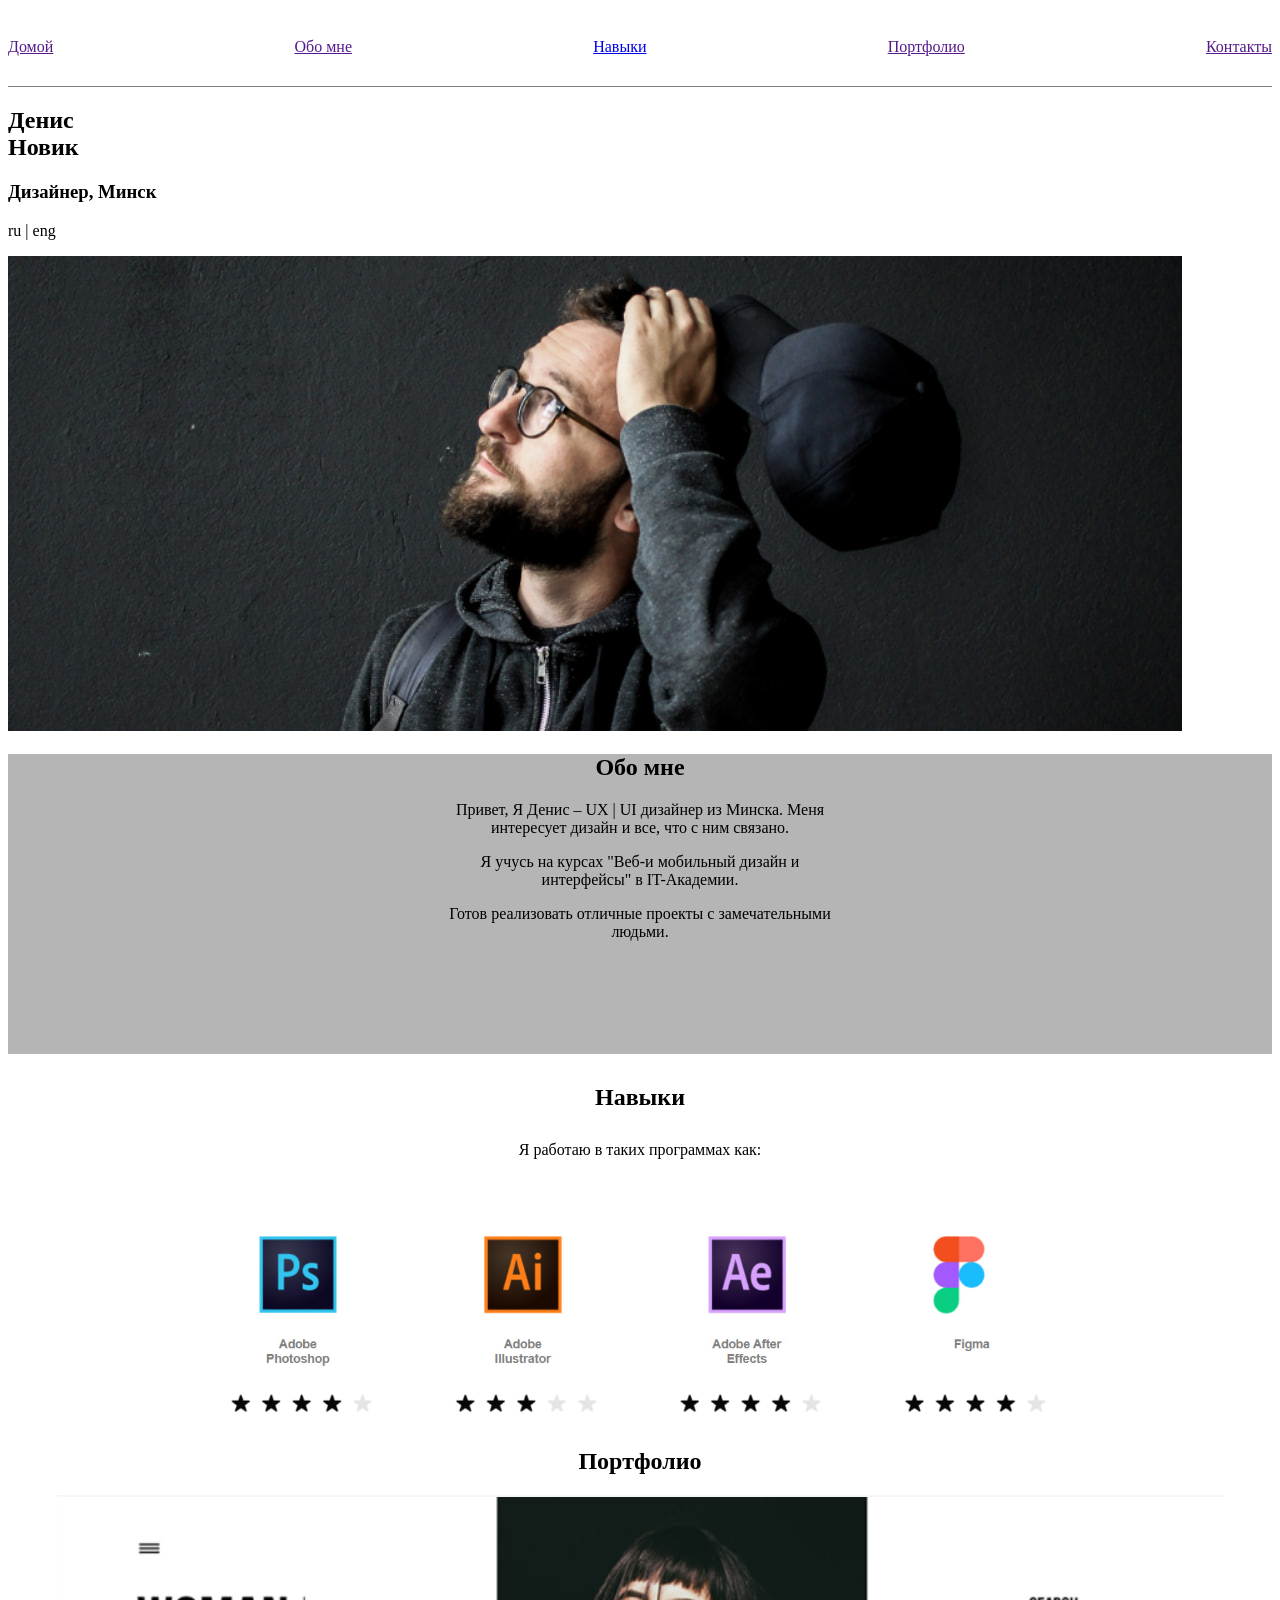
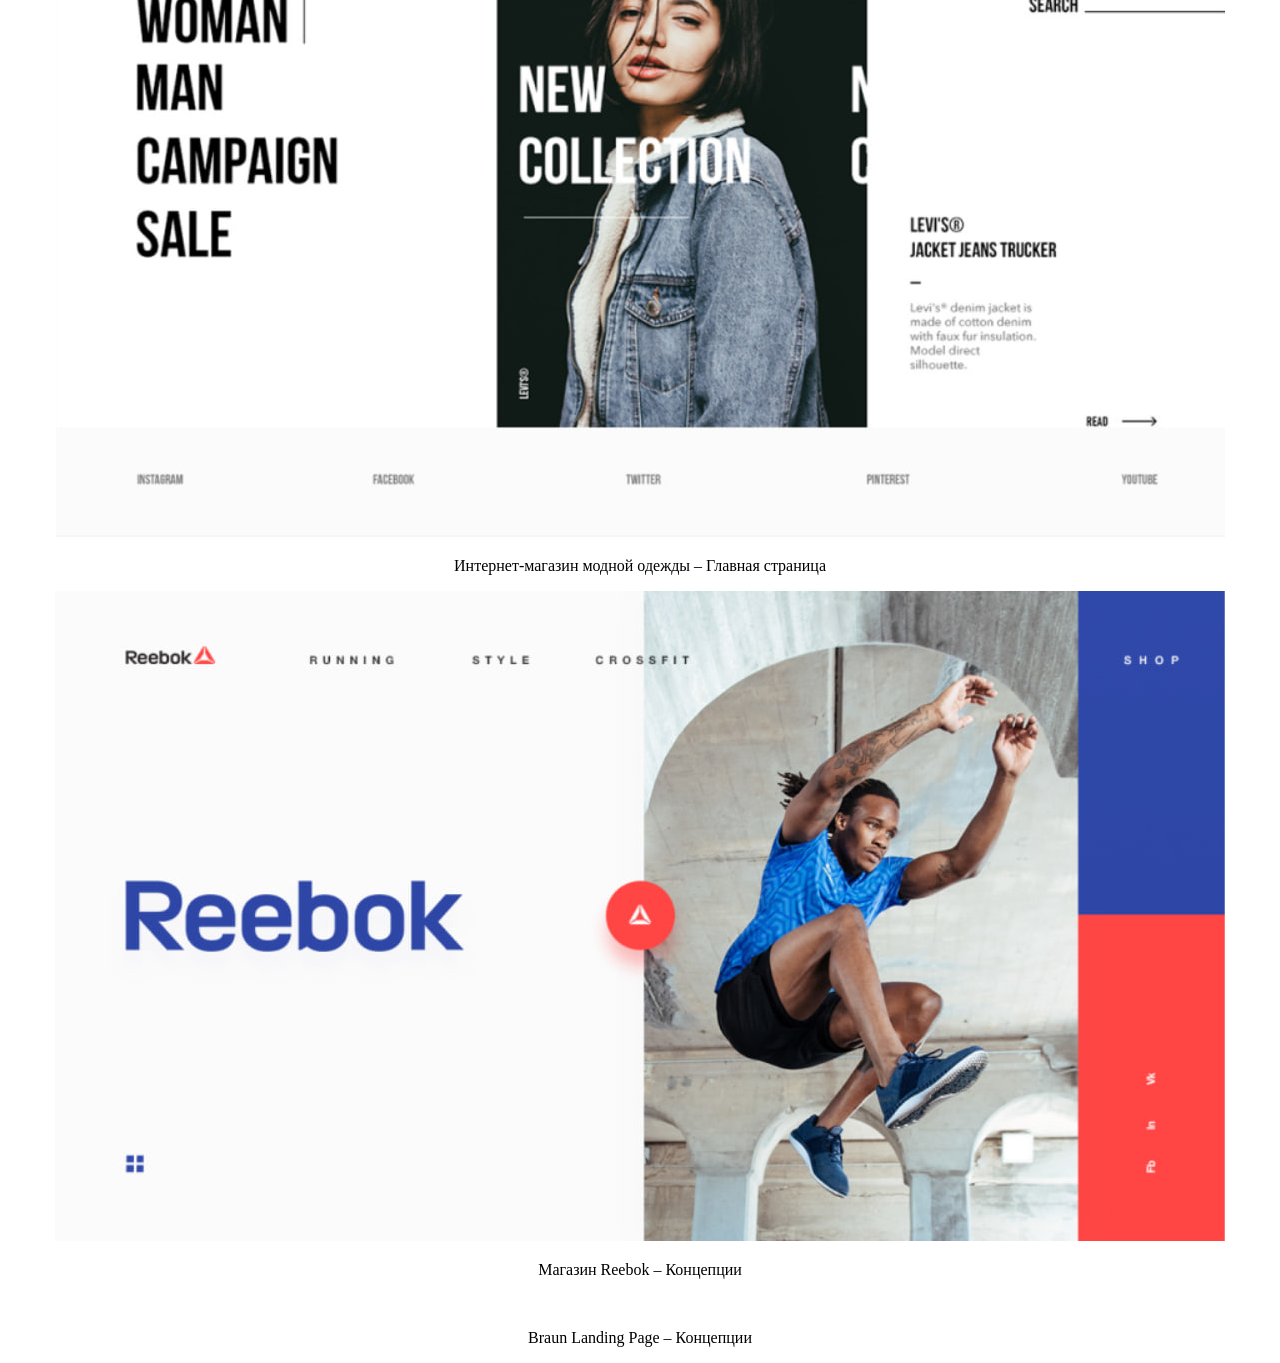
==== board/index.html @ c9e86550 "add board" ====
<!DOCTYPE html>
<html lang="en">
<head>
    <meta charset="UTF-8">
    <meta name="viewport" content="width=device-width, initial-scale=1.0">
    <link rel="stylesheet" href="style.css">
    <title>Document</title>
</head>
<body>
    <div class="container">
        <div class="page-grid">
            <header>
                <nav>
                    <a href="">Домой</a>
                    <a href="">Обо мне</a>
                    <a href=" ">Навыки</a>
                    <a href="">Портфолио</a>
                    <a href="">Контакты</a>
                </nav>

                <div class="line"></div>

                <div class="info">
                    <h2>Денис<br>Новик </h2>
                    <h3>Дизайнер, Минск</h3>
                    <p>ru <span class="colour-text">| eng</span></p>
                </div>

                <img  class="picture1" src="photos/denis.jpg">
            </header>
            <main>
                <div class="about-me">
                    <h2 class="text1">Обо мне</h2>
                    <p class="text1">Привет, Я Денис – UX | UI дизайнер из Минска. Меня <br>интересует дизайн и все, что с ним связано.</p>
                    <p class="text1">Я учусь на курсах "Веб-и мобильный дизайн и<br> интерфейсы" в IT-Академии.</p>
                    <p class="text1" style="margin-bottom: 70px;">Готов реализовать отличные проекты с замечательными <br>людьми.</p>
                </div>
                <div style="text-align: center;">
                    <h2 class="text2">Навыки</h2>
                    <p class="text2">Я работаю в таких программах как:</p>
                    <img src="photos/programs.jpg" style="width: 850px; margin-top: 40px;">
                </div>
                <div style="text-align: center;">
                    <h2>Портфолио</h2>
                    <img src="photos/photo1.jpg">
                    <p class="portfolio">Интернет-магазин модной одежды – Главная страница</p>
                    <img src="photos/photo2.jpg">
                    <p class="portfolio">Магазин Reebok – Концепции</p>
                    <img src="">
                    <p class="portfolio">Braun Landing Page – Концепции</p>
                </div>
            </main>
            <footer></footer>
        </div>
    </div>
    
</body>
</html>
---- board/style.css ----
.container {
    max-width: 1280px;
    margin: 0 auto;
    padding: 0 auto;
}

.page-grid {

}

header {
    padding-top: 30px;
}

nav {
    display: flex;
    justify-content: space-between;
}

/* .link {
    font-size: 10px;
    transition: opacity 0.2s;
}

.link:hover {
    opacity: 0.4;
} */

.line {
    height: 1px;
    width: 100%;
    background-color: gray;
    margin-top: 30px;
}

.about-me {
    background-color: rgb(182, 181, 181);
    height: 300px;
}

.text1 {
    text-align: center;
}

.text2 {
    margin-top: 30px;
}

.portfolio {
    
}
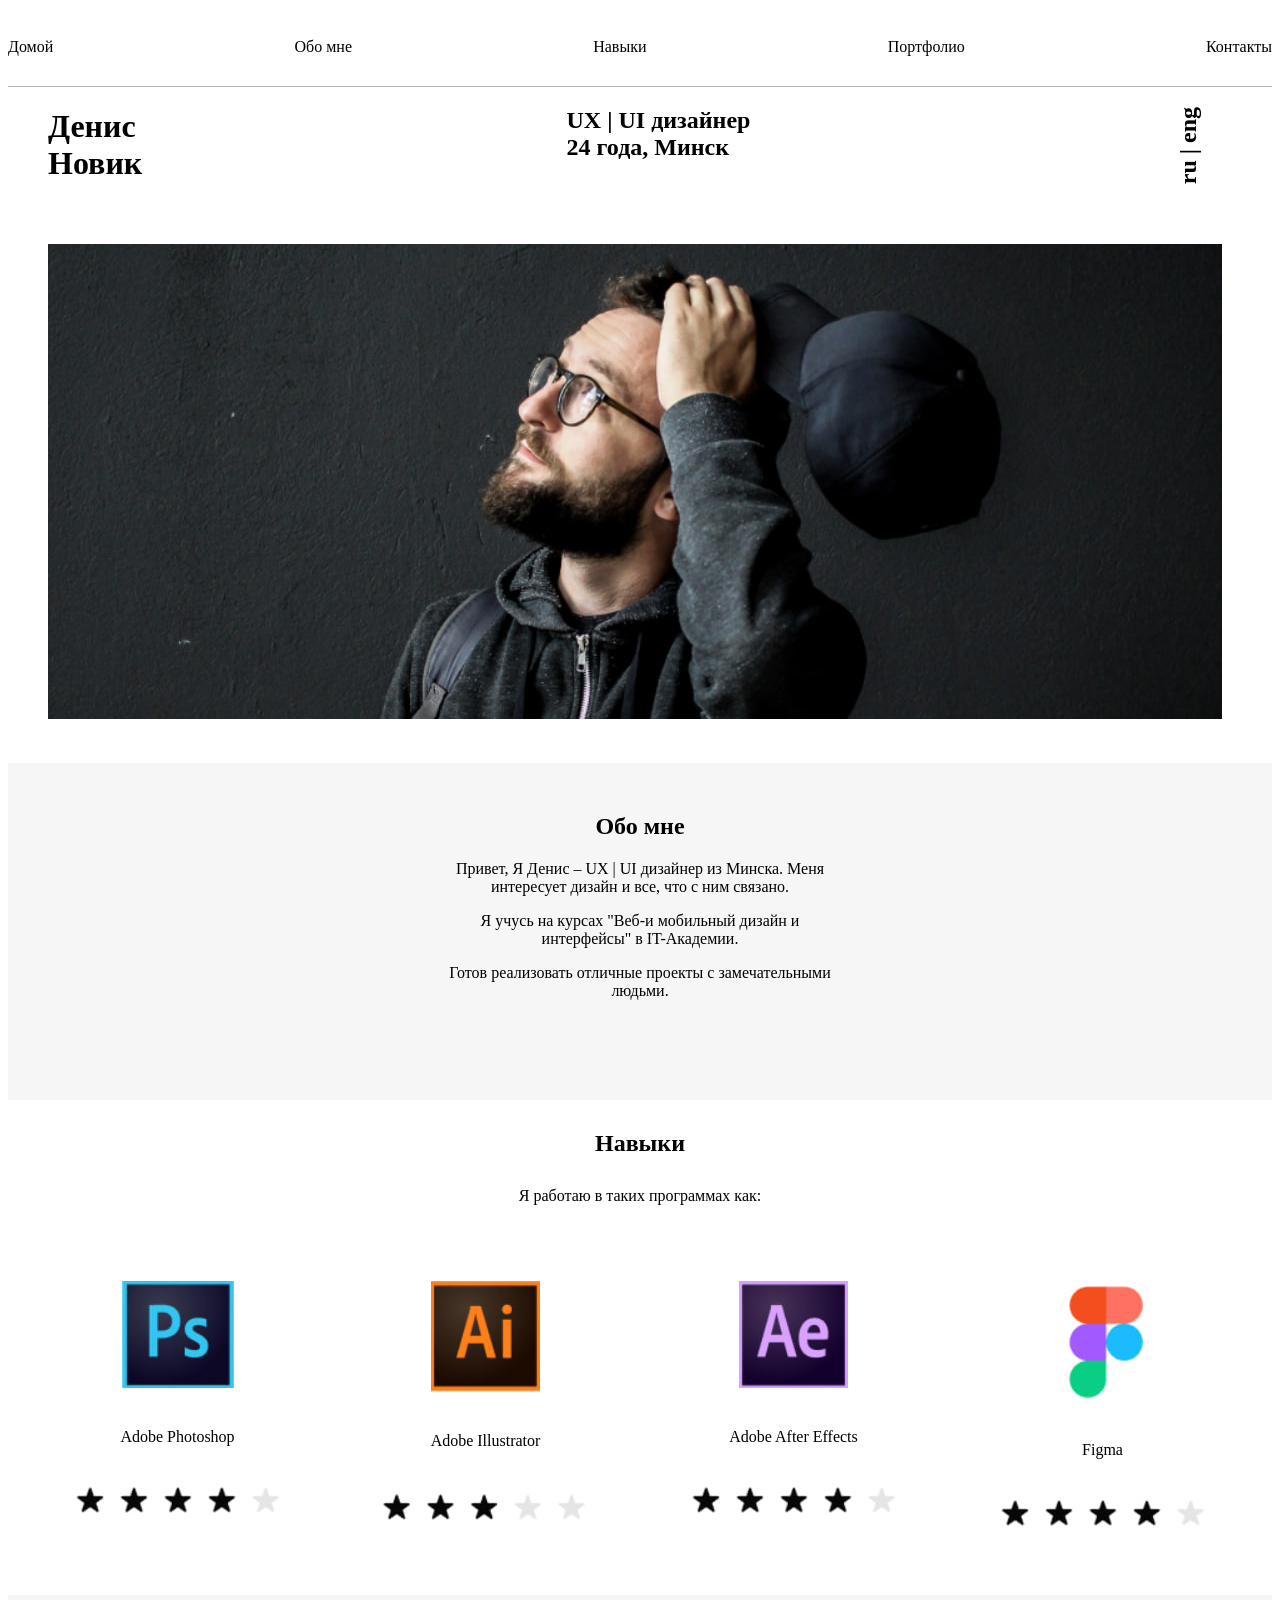
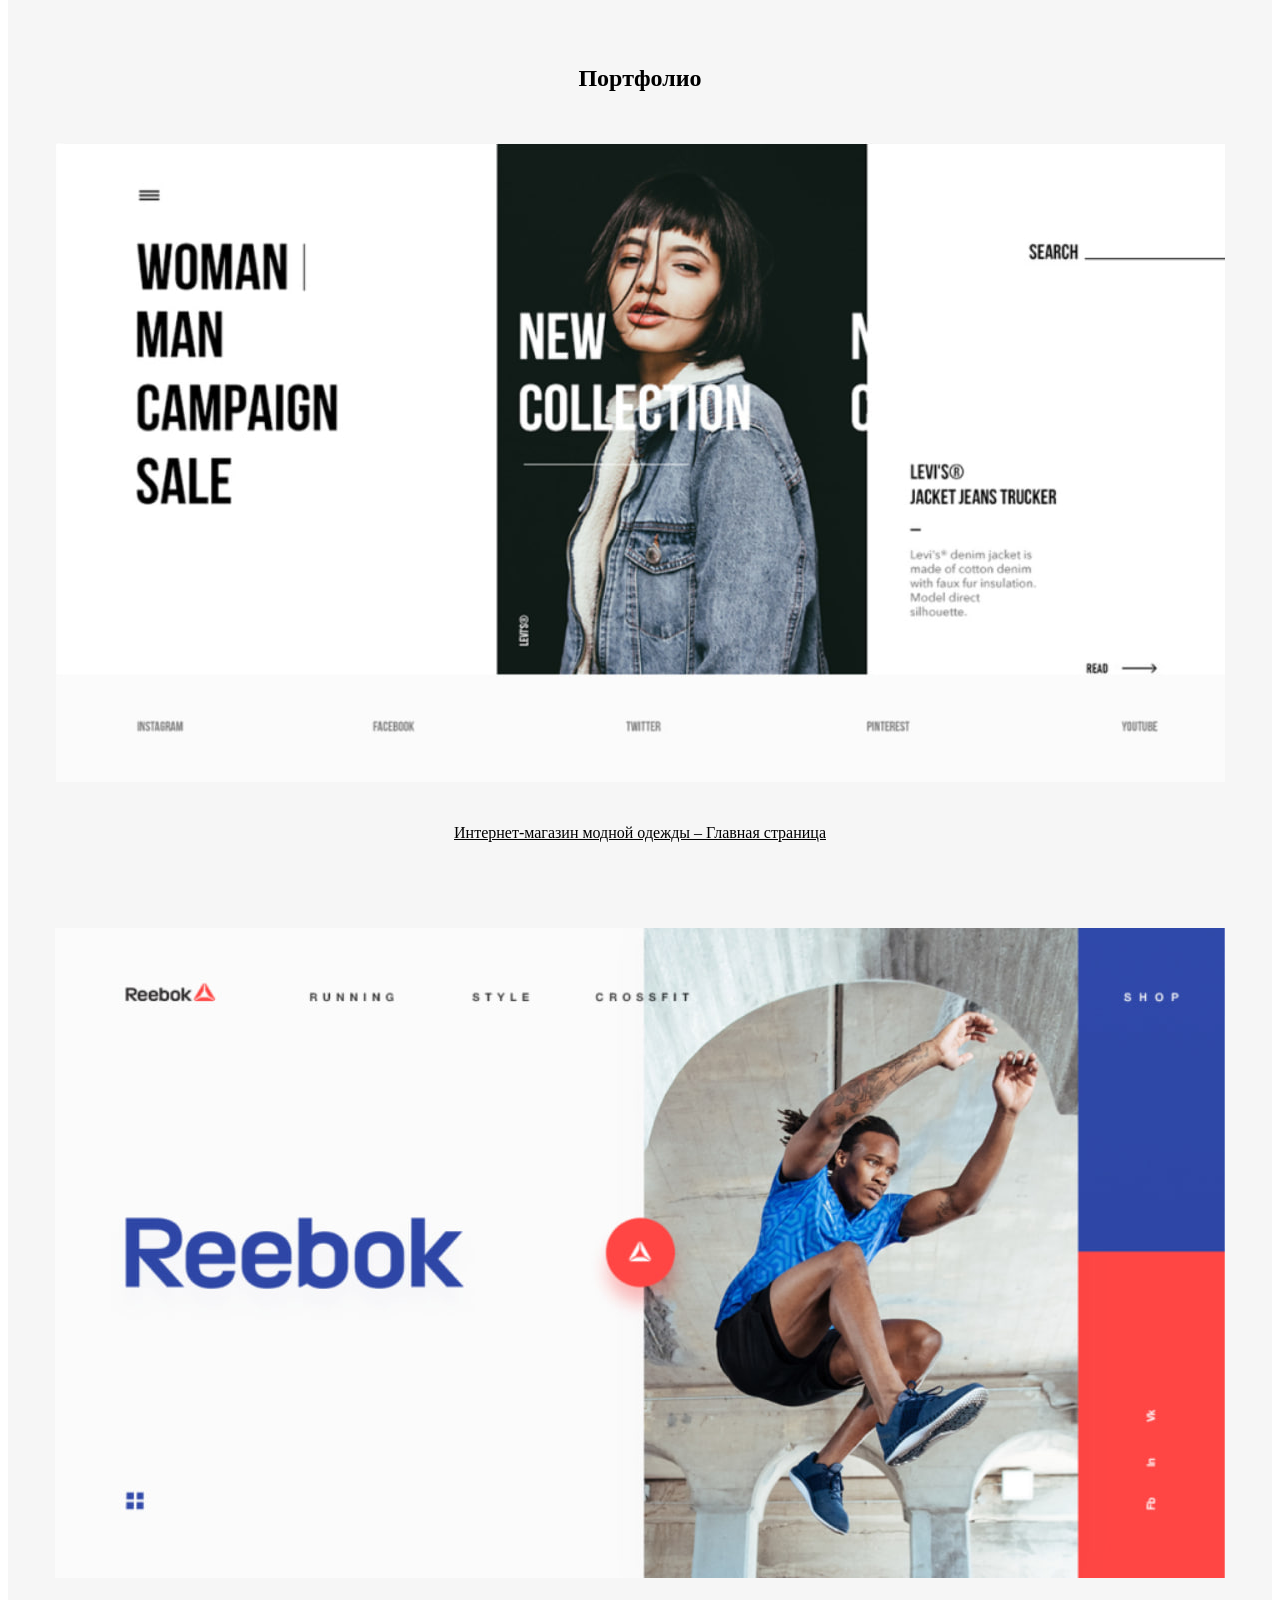
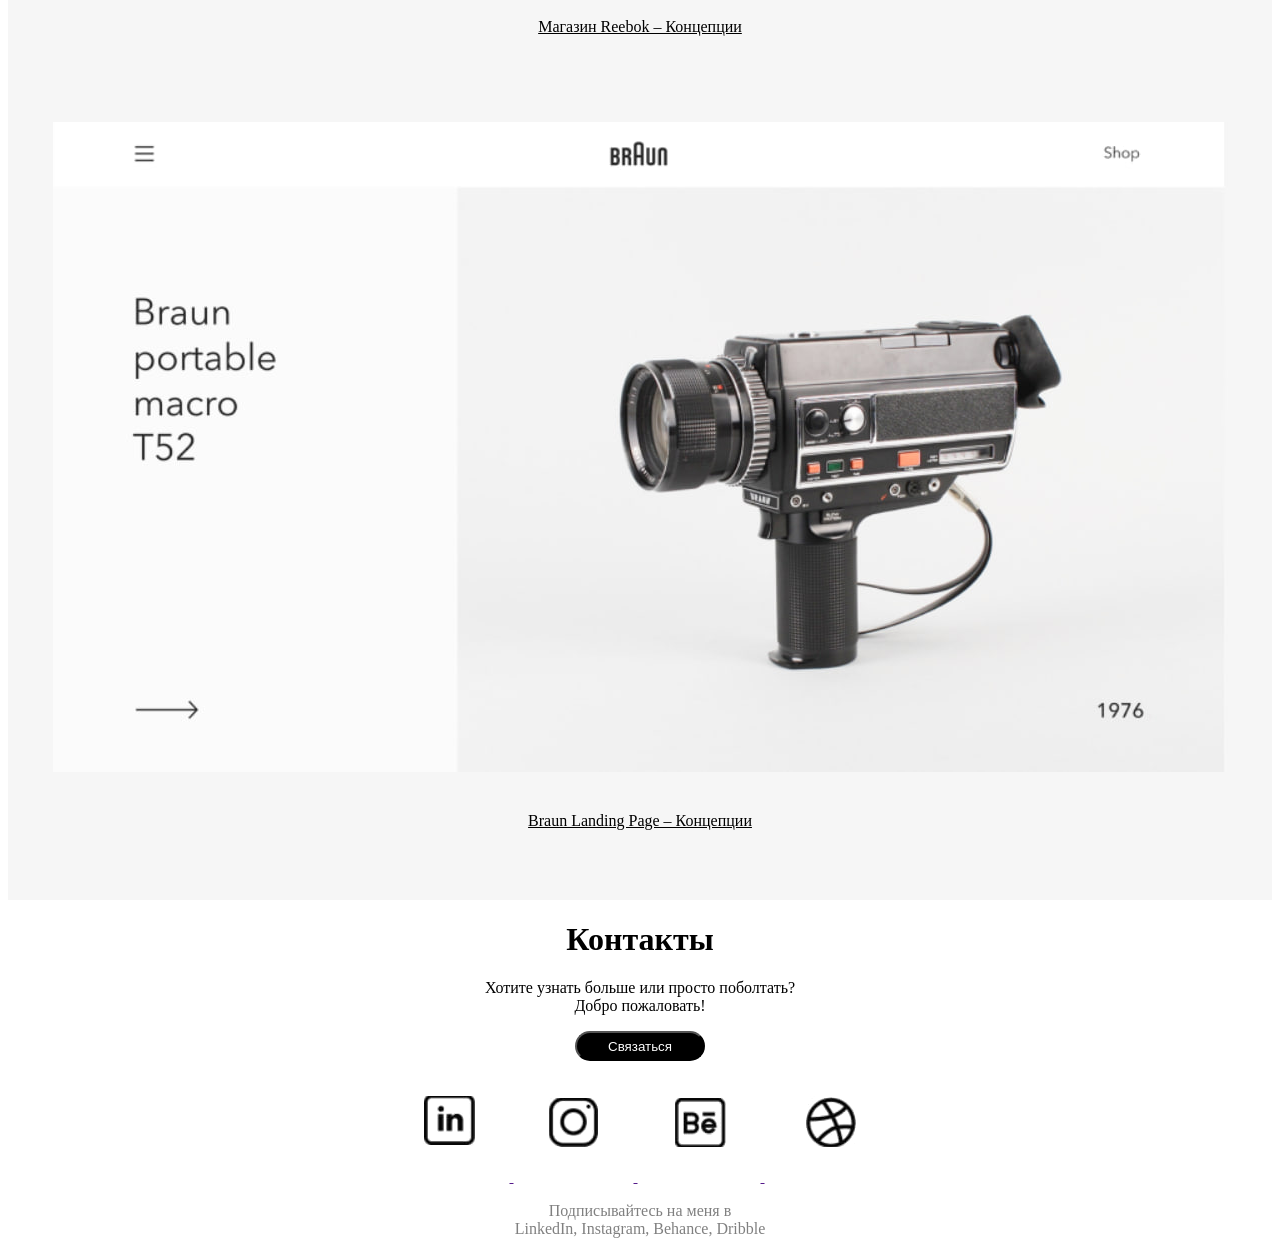
==== commit 75b7a597: "board is done" ====
--- a/board/index.html
+++ b/board/index.html
@@ -11,19 +11,19 @@
         <div class="page-grid">
             <header>
                 <nav>
-                    <a href="">Домой</a>
-                    <a href="">Обо мне</a>
-                    <a href=" ">Навыки</a>
-                    <a href="">Портфолио</a>
-                    <a href="">Контакты</a>
+                    <a class="navi">Домой</a>
+                    <a class="navi" href="">Обо мне</a>
+                    <a class="navi" href=" ">Навыки</a>
+                    <a class="navi" href="">Портфолио</a>
+                    <a class="navi" href="">Контакты</a>
                 </nav>
 
                 <div class="line"></div>
 
                 <div class="info">
-                    <h2>Денис<br>Новик </h2>
-                    <h3>Дизайнер, Минск</h3>
-                    <p>ru <span class="colour-text">| eng</span></p>
+                    <h1 style="margin-left: 40px;">Денис<br>Новик </h1>
+                    <h2>UX | UI дизайнер <br>24 года, Минск</h2>
+                    <h2 class="top" style="rotate: -90deg; margin-right: 20px;">ru <span class="colour-text">| eng</span></h2>
                 </div>
 
                 <img  class="picture1" src="photos/denis.jpg">
@@ -38,19 +38,61 @@
                 <div style="text-align: center;">
                     <h2 class="text2">Навыки</h2>
                     <p class="text2">Я работаю в таких программах как:</p>
-                    <img src="photos/programs.jpg" style="width: 850px; margin-top: 40px;">
+                    <div class="programs">
+                        <div>
+                            <img src="photos/photoshop.jpg">
+                            <p class="text">Adobe Photoshop</p>
+                            <img src="photos/4stars.jpg">
+                        </div>
+                        <div>
+                            <img src="photos/illustrator.jpg">
+                            <p class="text">Adobe Illustrator</p>
+                            <img src="photos/3stars.jpg">
+                        </div>
+                        <div>
+                            <img src="photos/ae.jpg">
+                            <p class="text">Adobe After Effects</p>
+                            <img src="photos/4stars.jpg">
+                        </div>
+                        <div>
+                            <img src="photos/figma.jpg">
+                            <p class="text">Figma</p>
+                            <img src="photos/4stars.jpg">
+                        </div>
+                    </div>
                 </div>
-                <div style="text-align: center;">
-                    <h2>Портфолио</h2>
+                <div style="text-align: center; background-color: #F6F6F6; padding-top: 50px;">
+                    <h2 style="padding-bottom: 30px;">Портфолио</h2>
                     <img src="photos/photo1.jpg">
                     <p class="portfolio">Интернет-магазин модной одежды – Главная страница</p>
                     <img src="photos/photo2.jpg">
                     <p class="portfolio">Магазин Reebok – Концепции</p>
-                    <img src="">
+                    <img src="photos/photo3.jpg">
                     <p class="portfolio">Braun Landing Page – Концепции</p>
                 </div>
             </main>
-            <footer></footer>
+            <footer style="text-align: center;">
+                <div>
+                    <h1>Контакты</h1>
+                    <p>Хотите узнать больше или просто поболтать? <br> Добро пожаловать!</p>
+                    <button>Связаться</button>
+                </div>
+                <div>
+                    <a href="">
+                        <img src="photos/linked.jpg" class="footPh">
+                    </a>
+                    <a href="">
+                        <img src="photos/inst.jpg" class="footPh">
+                    </a>
+                    <a href="">
+                        <img src="photos/be.jpg" class="footPh">
+                    </a>
+                    <a href="">
+                        <img src="photos/dribble.jpg" class="footPh">
+                    </a>
+                </div>
+                <p style="color: gray;">Подписывайтесь на меня в <br> LinkedIn, Instagram, Behance, Dribble</p>
+            </footer>
         </div>
     </div>
     
--- a/board/style.css
+++ b/board/style.css
@@ -4,12 +4,29 @@
     padding: 0 auto;
 }
 
-.page-grid {
-
+.picture1 {
+    padding: 40px;
+}
+header {
+    padding-top: 30px;
 }
 
-header {
-    padding-top: 30px;
+.info {
+    display: flex;
+    justify-content: space-between;
+}
+
+.top:hover {
+    color: rgb(182, 181, 181);
+}
+
+.navi {
+    color: black;
+    text-decoration: none;
+}
+
+.navi:hover {
+    color: rgb(182, 181, 181);
 }
 
 nav {
@@ -17,25 +34,18 @@
     justify-content: space-between;
 }
 
-/* .link {
-    font-size: 10px;
-    transition: opacity 0.2s;
-}
-
-.link:hover {
-    opacity: 0.4;
-} */
-
 .line {
     height: 1px;
     width: 100%;
-    background-color: gray;
+    background-color: rgb(182, 181, 181);
     margin-top: 30px;
 }
 
 .about-me {
-    background-color: rgb(182, 181, 181);
-    height: 300px;
+    justify-content: center;
+    align-items: center;
+    background-color: #F6F6F6;
+    padding: 30px;
 }
 
 .text1 {
@@ -47,5 +57,29 @@
 }
 
 .portfolio {
-    
+    text-decoration: underline;
+    padding: 20px;
+    padding-bottom: 70px;
+}
+
+.programs {
+    display: flex;
+    justify-content: space-between;
+    padding: 60px;
+}
+
+.text {
+    padding: 20px;
+}
+
+button {
+    border-radius: 25px;
+    width: 130px;
+    height: 30px;
+    background: black;
+    color: white;
+}
+
+.footPh {
+    padding: 35px;
 }
